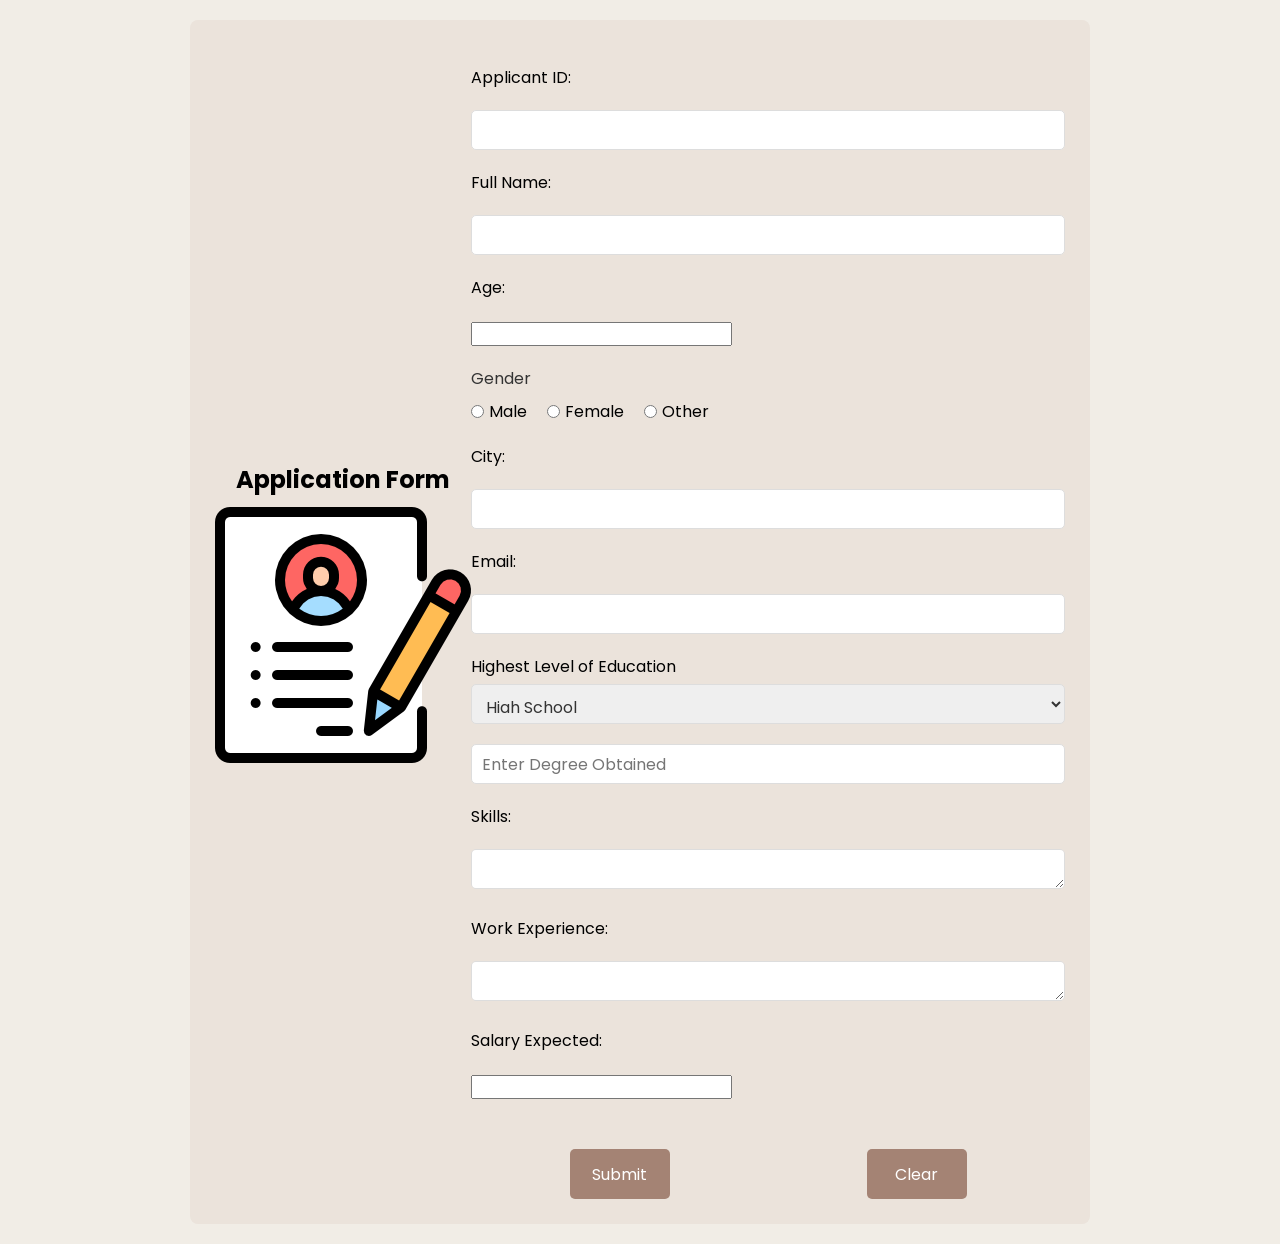
==== index.html @ 40df01f9 "updated" ====
<!DOCTYPE html>
<html lang="en">
<head>
    <meta charset="UTF-8">
    <meta name="viewport" content="width=device-width, initial-scale=1.0">
    <link rel="stylesheet" href="./css/talentPool.css">
    <link rel="stylesheet" href="https://cdnjs.cloudflare.com/ajax/libs/font-awesome/5.15.3/css/all.min.css"/>
    <title>Talent Application Form</title>
</head>
<body>
    <section class="container">
        <div class="icn">
            <h2> Application Form</h2>
            <img src="./css/icon.png" alt="Icon">
        </div>
        
        <form class="form" id="jobApplicationForm" method="post" action="./php/talentPool.php" onsubmit="return validateForm()">
            <div class="input-box">
                <label for="applicantID">Applicant ID:</label>
                <div class="input-box">
                    <input type="text" id="applicantID" name="applicantID" required>
                </div>
            </div>

            <div class="input-box">
                <label for="fullName">Full Name:</label>
                <div class="input-box">
                    <input type="text" id="fullName" name="fullName" required>
                </div>
            </div>

            <div class="input-box">
                <label for="age">Age:</label>
                <div class="input-box">
                    <input type="number" id="age" name="age" required>
                </div>
            </div>

            <div class="gender-box">
                <h3>Gender</h3>
                <div class="gender-option">
                    <div class="gender">
                        <input type="radio" id="male" value='Male' name="gender">
                        <label for="male">Male</label>
                    </div>
                    <div class="gender">
                        <input type="radio" id="female" value='Female' name="gender">
                        <label for="female">Female</label>
                    </div>
                    <div class="gender">
                        <input type="radio" id="other" value='Other' name="gender">
                        <label for="other">Other</label>
                    </div>
                </div>
            </div>

            <div class="input-box">
                <label for="city">City:</label>
                <div class="input-box">
                    <input type="text" id="city" name="city" required>
                </div>
            </div>

            <div class="input-box">
                <label for="email">Email:</label>
                <div class="input-box">
                    <input type="email" id="email" name="email" required>
                </div>
            </div>

            <div class="input-box ">
                <label for="educationlevel">Highest Level of Education</label>

                <div class="column">
                    <select id="educationlevel" name="educationlevel" required>
                        <option value="high-school">High School</option>
                        <option value="associate-degree">Associate Degree</option>
                        <option value="bachelors-degree">Bachelor's Degree</option>
                        <option value="masters-degree">Master's Degree</option>
                        <option value="phd">PhD</option> 
                    </select>
                    <div class="input-box">
                        <input type="text" id="DegreeObtained" name="DegreeObtained" placeholder="Enter Degree Obtained">
                    </div>
                </div>
                
            </div>

            <div class="input-box">
                <label for="skills">Skills:</label>
                <div class="input-box">
                    <textarea id="skills" name="skills" rows="4" cols="50" required></textarea>
                </div>
            </div>
            
            <div class="input-box">
                <label for="workExperience">Work Experience:</label>
                <div class="input-box">
                    <textarea id="workExperience" name="workExperience" rows="4" cols="50" required></textarea>
                </div>
            </div>
            

            <div class="input-box">
                <label for="salaryExpected">Salary Expected:</label>
                <div class="input-box">
                    <input type="number" id="salaryExpected" name="salaryExpected" required>
                </div>
            </div>

            <div class="input-box row">
                <button type="submit">Submit</button>
                <button type="button" onclick="clearForm()">Clear</button>
            </div>
        </form>
    </section>

    <script>
        function clearForm() {
            document.getElementById("jobApplicationForm").reset();
        }

        function validateForm() {
            var fullName = document.getElementById("fullName").value;
            var age = document.getElementById("age").value;
            var gender = document.querySelector('input[name="gender"]:checked');
            var city = document.getElementById("city").value;
            var email = document.getElementById("email").value;
            var eduLevel = document.getElementById("educationlevel").value;
            var skills = document.getElementById("skills").value;
            var workExperience = document.getElementById("workExperience").value;
            var salaryExpected = document.getElementById("salaryExpected").value;

            if (fullName === "" || age === "" || gender === null || city === "" || email === "" || eduLevel === "" || skills === "" || workExperience === "" || salaryExpected === "") {
                alert("All fields are required.");
                return false;
            }


            return true;
        }
    </script>
</body>
</html>
---- css/talentPool.css ----
/* Import Google font - Poppins */
@import url("https://fonts.googleapis.com/css2?family=Poppins:wght@200;300;400;500;600;700&display=swap");

* {
  margin: 0;
  padding: 0;
  box-sizing: border-box;
  font-family: "Poppins", sans-serif;
}

body {
  min-height: 100vh;
  display: flex;
  align-items: center;
  justify-content: center;
  padding: 20px;
  background: #F1EDE6;
}

.container {
  position: relative;
  width: 100%; 
  max-width: 900px;
  background: #EBE3DB;
  padding: 25px;
  display: flex;
  justify-content: space-around;
  align-items: center;
  border-radius: 8px;
  box-shadow: 0 4px 8px rgba(#3A2D28, 0.2), 0 0 16px rgba(#3A2D28, 0.2);
  overflow: hidden;
}
.icn{
    display: flex;
    flex-direction: column;
    align-items: center;
    justify-content: space-around;
    margin-bottom: 20px;
    text-align: center;
}


.icn img {
    margin-top: 10px; 
}


.container header {
  font-size: 1.5rem;
  color: black;
  font-weight: 500;
  text-align: left;
  margin-bottom: 20px; 
}
.input-box textarea {
    resize: vertical; 
    width: 100%;
}

.form .input-box {
  margin-top: 20px;
}

.input-box label {
  color: black;
  margin-bottom: 5px;
  display: block;
}

.input-box input[type="text"],
.input-box input[type="email"],
.input-box select,
.input-box textarea {
  width: 100%;
  height: 40px; 
  padding: 10px;
  font-size: 1rem;
  color: #333;
  border: 1px solid #ddd;
  border-radius: 5px;
  outline: none;
  transition: border-color 0.3s ease;
}

.input-box input[type="text"]:focus,
.input-box input[type="email"]:focus,
.input-box select:focus,
.input-box textarea:focus {
  border-color: red;
}

.form .gender-box {
  margin-top: 20px;
}

.gender-box h3 {
  color: #333;
  font-size: 1rem;
  font-weight: 400;
  margin-bottom: 8px;
}

.gender-option {
  display: flex;
  gap: 20px;
}

.gender-option .gender {
  display: flex;
  align-items: center;
}

.gender-option .gender input[type="radio"] {
  margin-right: 5px; 
}

.form button {
  height: 50px; 
  width: 100px;
  color: #fff;
  font-size: 1rem;
  font-weight: 400;
  margin-top: 30px;
  border: none;
  cursor: pointer;
  transition: background-color 0.3s ease;
  border-radius: 5px;
  background: #A48374;
}

.form button:hover {
  background: #D1C7BD;
}

.button-container {
  display: flex;
  justify-content: space-between;
  margin-top: 20px;
}

.button-container button:first-child {
  margin-right: 10px;
}

@media screen and (max-width: 500px) {
  .input-box,
  .gender-option {
    flex-direction: column;
  }

  .input-box {
    margin-top: 10px;
  }

  .gender-option {
    margin-top: 15px;
  }

  .gender-option .gender {
    margin-top: 10px;
  }

  .button-container {
    flex-direction: column;
    align-items: center;
  }

  .button-container button:first-child {
    margin-right: 0;
    margin-bottom: 10px;
  }
}
.row{
    display: flex;
    justify-content: space-around;
}
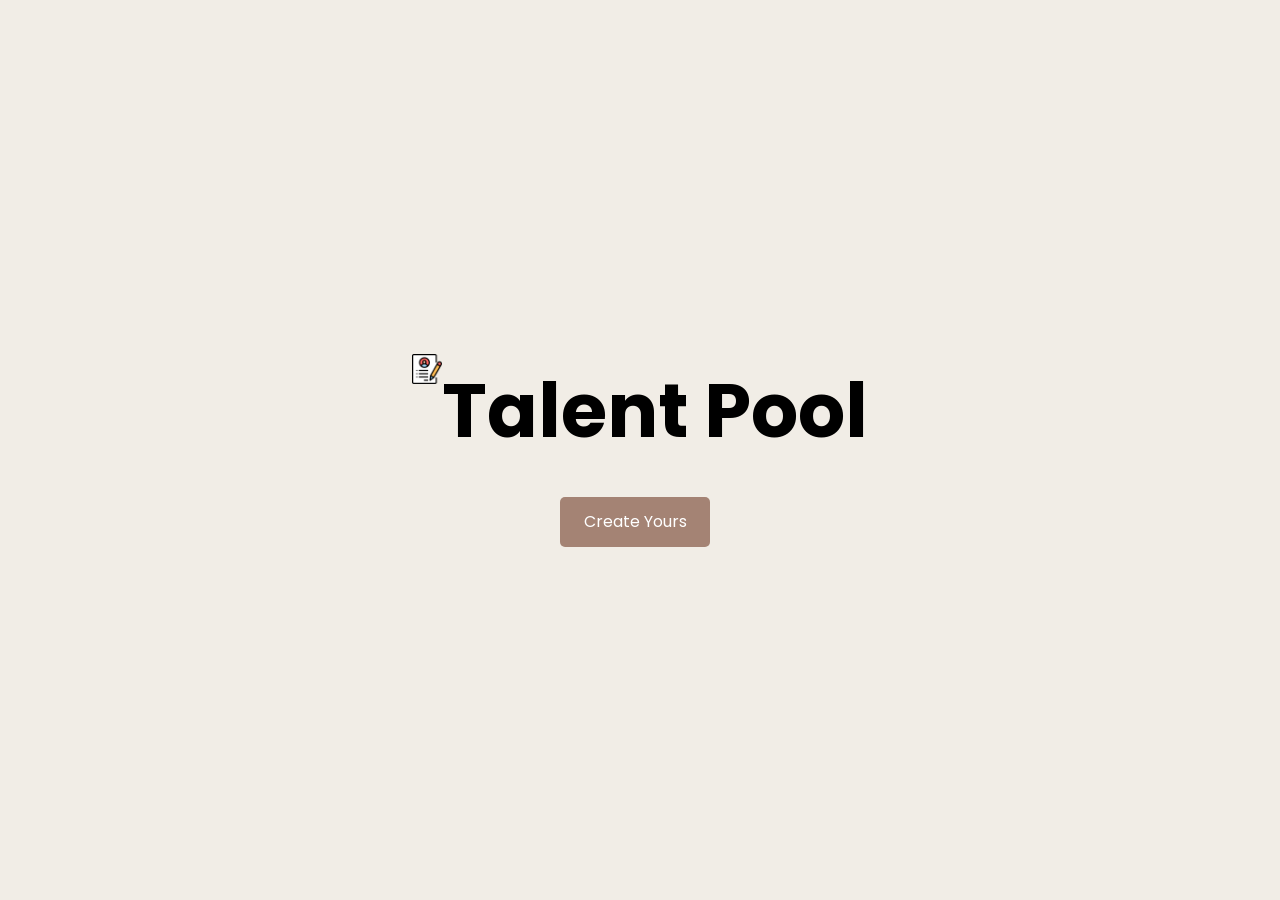
==== commit 986f8c56: "complete" ====
--- a/index.html
+++ b/index.html
@@ -3,142 +3,63 @@
 <head>
     <meta charset="UTF-8">
     <meta name="viewport" content="width=device-width, initial-scale=1.0">
-    <link rel="stylesheet" href="./css/talentPool.css">
+    <title>Talent Pool Cards</title>
     <link rel="stylesheet" href="https://cdnjs.cloudflare.com/ajax/libs/font-awesome/5.15.3/css/all.min.css"/>
-    <title>Talent Application Form</title>
+    <link rel="stylesheet" href="./css/talentPoolCards.css"> 
 </head>
 <body>
-    <section class="container">
+    <section class="pool">
         <div class="icn">
-            <h2> Application Form</h2>
             <img src="./css/icon.png" alt="Icon">
+            <h1>Talent Pool </h1>
         </div>
         
-        <form class="form" id="jobApplicationForm" method="post" action="./php/talentPool.php" onsubmit="return validateForm()">
-            <div class="input-box">
-                <label for="applicantID">Applicant ID:</label>
-                <div class="input-box">
-                    <input type="text" id="applicantID" name="applicantID" required>
-                </div>
-            </div>
-
-            <div class="input-box">
-                <label for="fullName">Full Name:</label>
-                <div class="input-box">
-                    <input type="text" id="fullName" name="fullName" required>
-                </div>
-            </div>
-
-            <div class="input-box">
-                <label for="age">Age:</label>
-                <div class="input-box">
-                    <input type="number" id="age" name="age" required>
-                </div>
-            </div>
-
-            <div class="gender-box">
-                <h3>Gender</h3>
-                <div class="gender-option">
-                    <div class="gender">
-                        <input type="radio" id="male" value='Male' name="gender">
-                        <label for="male">Male</label>
-                    </div>
-                    <div class="gender">
-                        <input type="radio" id="female" value='Female' name="gender">
-                        <label for="female">Female</label>
-                    </div>
-                    <div class="gender">
-                        <input type="radio" id="other" value='Other' name="gender">
-                        <label for="other">Other</label>
-                    </div>
-                </div>
-            </div>
-
-            <div class="input-box">
-                <label for="city">City:</label>
-                <div class="input-box">
-                    <input type="text" id="city" name="city" required>
-                </div>
-            </div>
-
-            <div class="input-box">
-                <label for="email">Email:</label>
-                <div class="input-box">
-                    <input type="email" id="email" name="email" required>
-                </div>
-            </div>
-
-            <div class="input-box ">
-                <label for="educationlevel">Highest Level of Education</label>
-
-                <div class="column">
-                    <select id="educationlevel" name="educationlevel" required>
-                        <option value="high-school">High School</option>
-                        <option value="associate-degree">Associate Degree</option>
-                        <option value="bachelors-degree">Bachelor's Degree</option>
-                        <option value="masters-degree">Master's Degree</option>
-                        <option value="phd">PhD</option> 
-                    </select>
-                    <div class="input-box">
-                        <input type="text" id="DegreeObtained" name="DegreeObtained" placeholder="Enter Degree Obtained">
-                    </div>
-                </div>
-                
-            </div>
-
-            <div class="input-box">
-                <label for="skills">Skills:</label>
-                <div class="input-box">
-                    <textarea id="skills" name="skills" rows="4" cols="50" required></textarea>
-                </div>
-            </div>
-            
-            <div class="input-box">
-                <label for="workExperience">Work Experience:</label>
-                <div class="input-box">
-                    <textarea id="workExperience" name="workExperience" rows="4" cols="50" required></textarea>
-                </div>
-            </div>
-            
-
-            <div class="input-box">
-                <label for="salaryExpected">Salary Expected:</label>
-                <div class="input-box">
-                    <input type="number" id="salaryExpected" name="salaryExpected" required>
-                </div>
-            </div>
-
-            <div class="input-box row">
-                <button type="submit">Submit</button>
-                <button type="button" onclick="clearForm()">Clear</button>
-            </div>
-        </form>
+        <div class="card-container" >
+            <!-- Cards will be generated here -->
+        </div>
+        <div class="input-box column">
+            <button id="createButton" type="button">Create Yours</button>
+        </div>
     </section>
 
     <script>
-        function clearForm() {
-            document.getElementById("jobApplicationForm").reset();
-        }
+        // Fetch data from backend (PHP script)
+        fetch('php/fetch_talent_pool_data.php') 
+            .then(response => response.json())
+            .then(data => {
+                // Render cards for each talent pool applicant
+                const cardContainer = document.querySelector('.card-container');
+                data.forEach(applicant => {
+                    const card = document.createElement('div');
+                    card.classList.add('card');
+    
+                    // Create a form within each card to display applicant's details
+                    card.innerHTML = `
+                        <form class="applicant-form">
+                            <h2>${applicant.fullName}</h2>
+                            <p>Age: ${applicant.age}</p>
+                            <p>Gender: ${applicant.gender}</p>
+                            <p>City: ${applicant.city}</p>
+                            <p>Email: ${applicant.email}</p>
+                            <p>Education Level: ${applicant.eduLevel}</p>
+                            <p>Course: ${applicant.course}</p>
+                            <p>Skills: ${applicant.skills}</p>
+                            <p>Work Experience: ${applicant.workExperience}</p>
+                            <p>Salary Expected: ${applicant.salaryExpected}</p>
+                            <!-- Add more details as needed -->
+                        </form>
+                    `;
+                    cardContainer.appendChild(card);
+                });
+            })
+            .catch(error => console.error('Error fetching data:', error));
 
-        function validateForm() {
-            var fullName = document.getElementById("fullName").value;
-            var age = document.getElementById("age").value;
-            var gender = document.querySelector('input[name="gender"]:checked');
-            var city = document.getElementById("city").value;
-            var email = document.getElementById("email").value;
-            var eduLevel = document.getElementById("educationlevel").value;
-            var skills = document.getElementById("skills").value;
-            var workExperience = document.getElementById("workExperience").value;
-            var salaryExpected = document.getElementById("salaryExpected").value;
-
-            if (fullName === "" || age === "" || gender === null || city === "" || email === "" || eduLevel === "" || skills === "" || workExperience === "" || salaryExpected === "") {
-                alert("All fields are required.");
-                return false;
-            }
-
-
-            return true;
-        }
+        // Add event listener to the button
+        const createButton = document.getElementById('createButton');
+        createButton.addEventListener('click', () => {
+            // Redirect to index.html
+            window.location.href = './talentPoolApplication.html';
+        });
     </script>
 </body>
 </html>
--- a/css/talentPoolCards.css
+++ b/css/talentPoolCards.css
@@ -0,0 +1,103 @@
+@import url("https://fonts.googleapis.com/css2?family=Poppins:wght@200;300;400;500;600;700&display=swap");
+
+* {
+    margin: 0;
+    padding: 0;
+    box-sizing: border-box;
+    font-family: "Poppins", sans-serif;
+  }
+  
+  body {
+    min-height: 100vh;
+    display: flex;
+    flex-direction: column;
+    align-items: center;
+    justify-content: space-around;
+    padding: 20px;
+    background: #F1EDE6;
+  }
+  .pool{
+    display: flex;
+    flex-direction: column;
+    justify-content: center;
+    align-items: center;
+  }
+  .pool h1{
+    font-size: 75px;
+  }
+  .icn{
+    display: flex;
+    justify-content: center;
+}
+
+
+.icn img {
+    width: 30px; 
+    height: 30px;
+}
+.card-container {
+    display: flex;
+    flex-wrap: wrap;
+    align-items: center;
+    justify-content: center;
+    gap: 20px;
+}
+
+.card {
+    border: 1px solid #ccc;
+    border-radius: 8px;
+    padding: 20px;
+    margin-bottom: 20px;
+    background-color: #f9f9f9;
+}
+
+.applicant-form {
+    font-family: Arial, sans-serif;
+}
+
+.applicant-form h2 {
+    margin-bottom: 10px;
+    color: #333;
+}
+
+.applicant-form p {
+    margin: 5px 0;
+}
+
+.applicant-form label {
+    font-weight: bold;
+}
+
+
+
+.card h2 {
+    font-size: 1.5rem;
+    margin-bottom: 10px;
+}
+
+.card p {
+    color: #666;
+}
+
+.pool button {
+    height: 50px; 
+    width: 150px;
+    color: #fff;
+    font-size: 1rem;
+    font-weight: 400;
+    margin-top: 30px;
+    border: none;
+    cursor: pointer;
+    transition: background-color 0.3s ease;
+    border-radius: 5px;
+    background: #A48374;
+  }
+  
+  .pool button:hover {
+    background: #D1C7BD;
+  }
+  
+  
+  .pool button:first-child {
+    margin-right: 10px;
+  }
